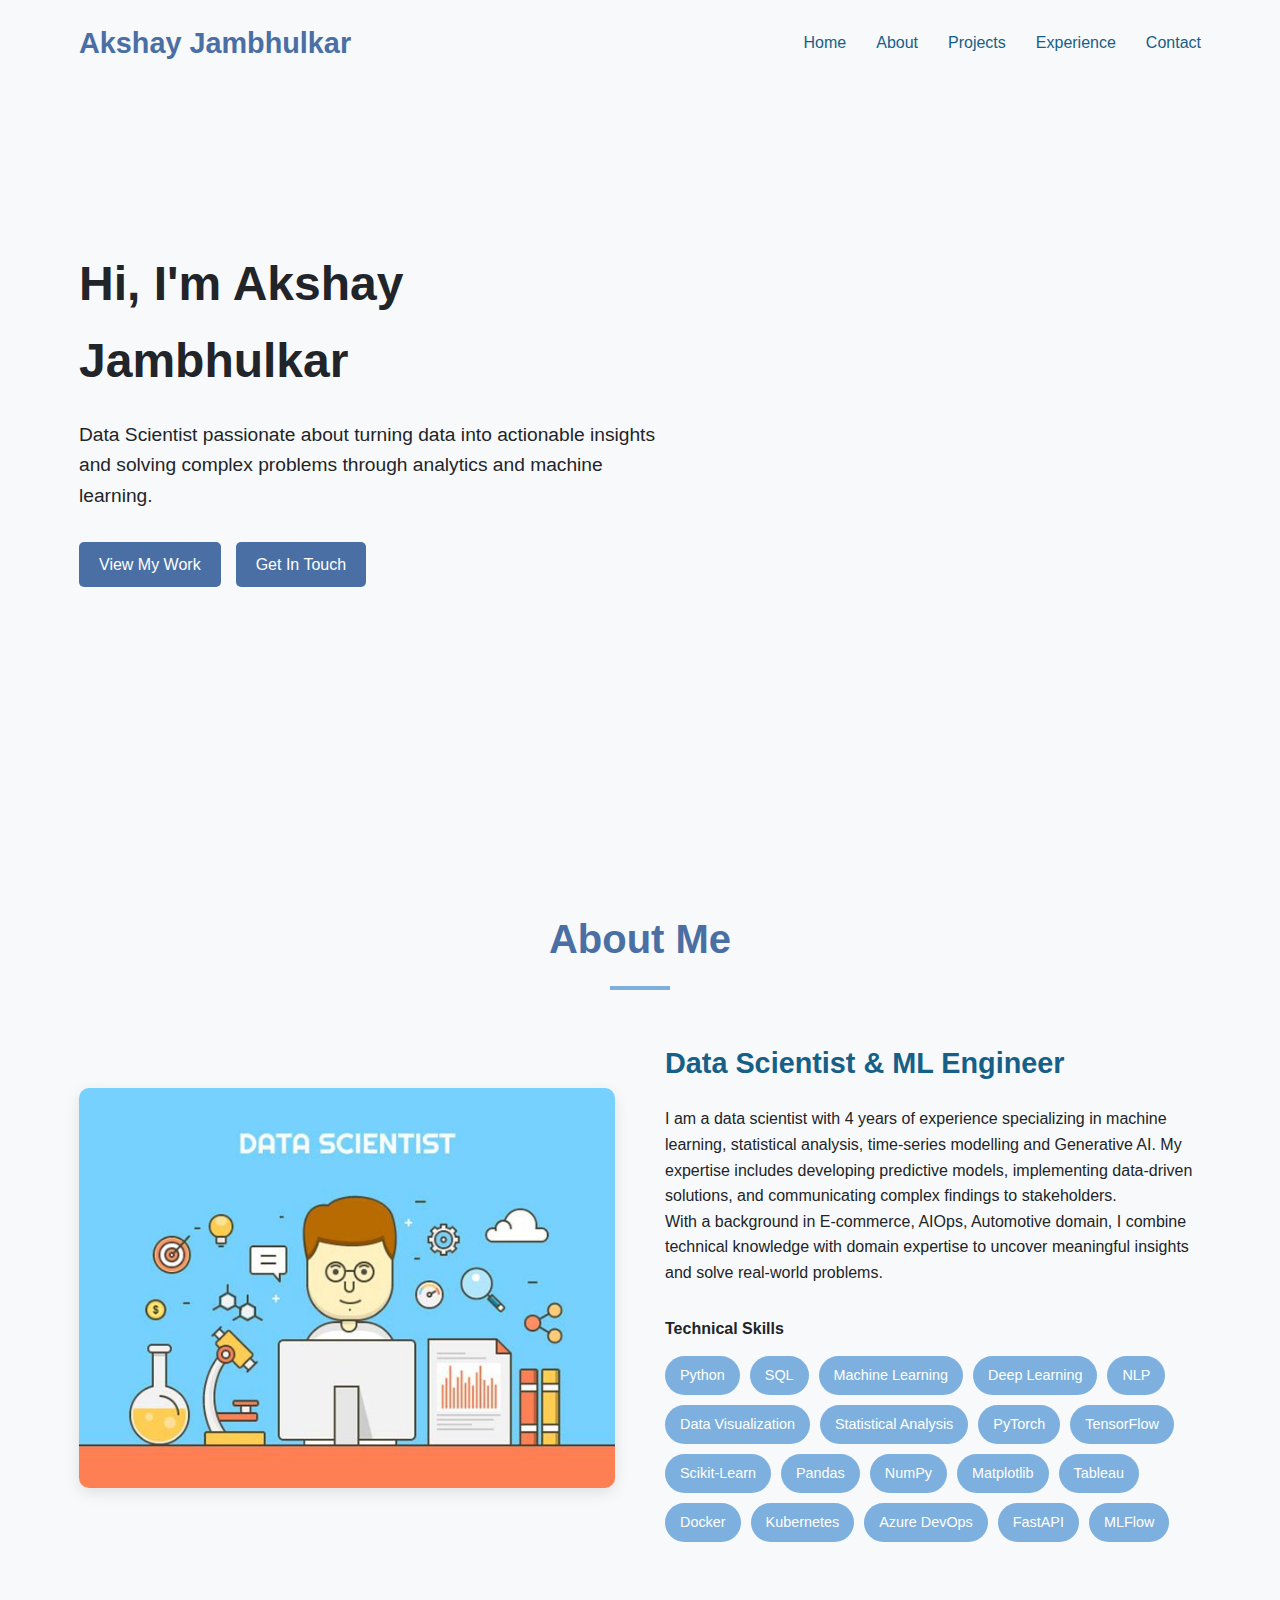
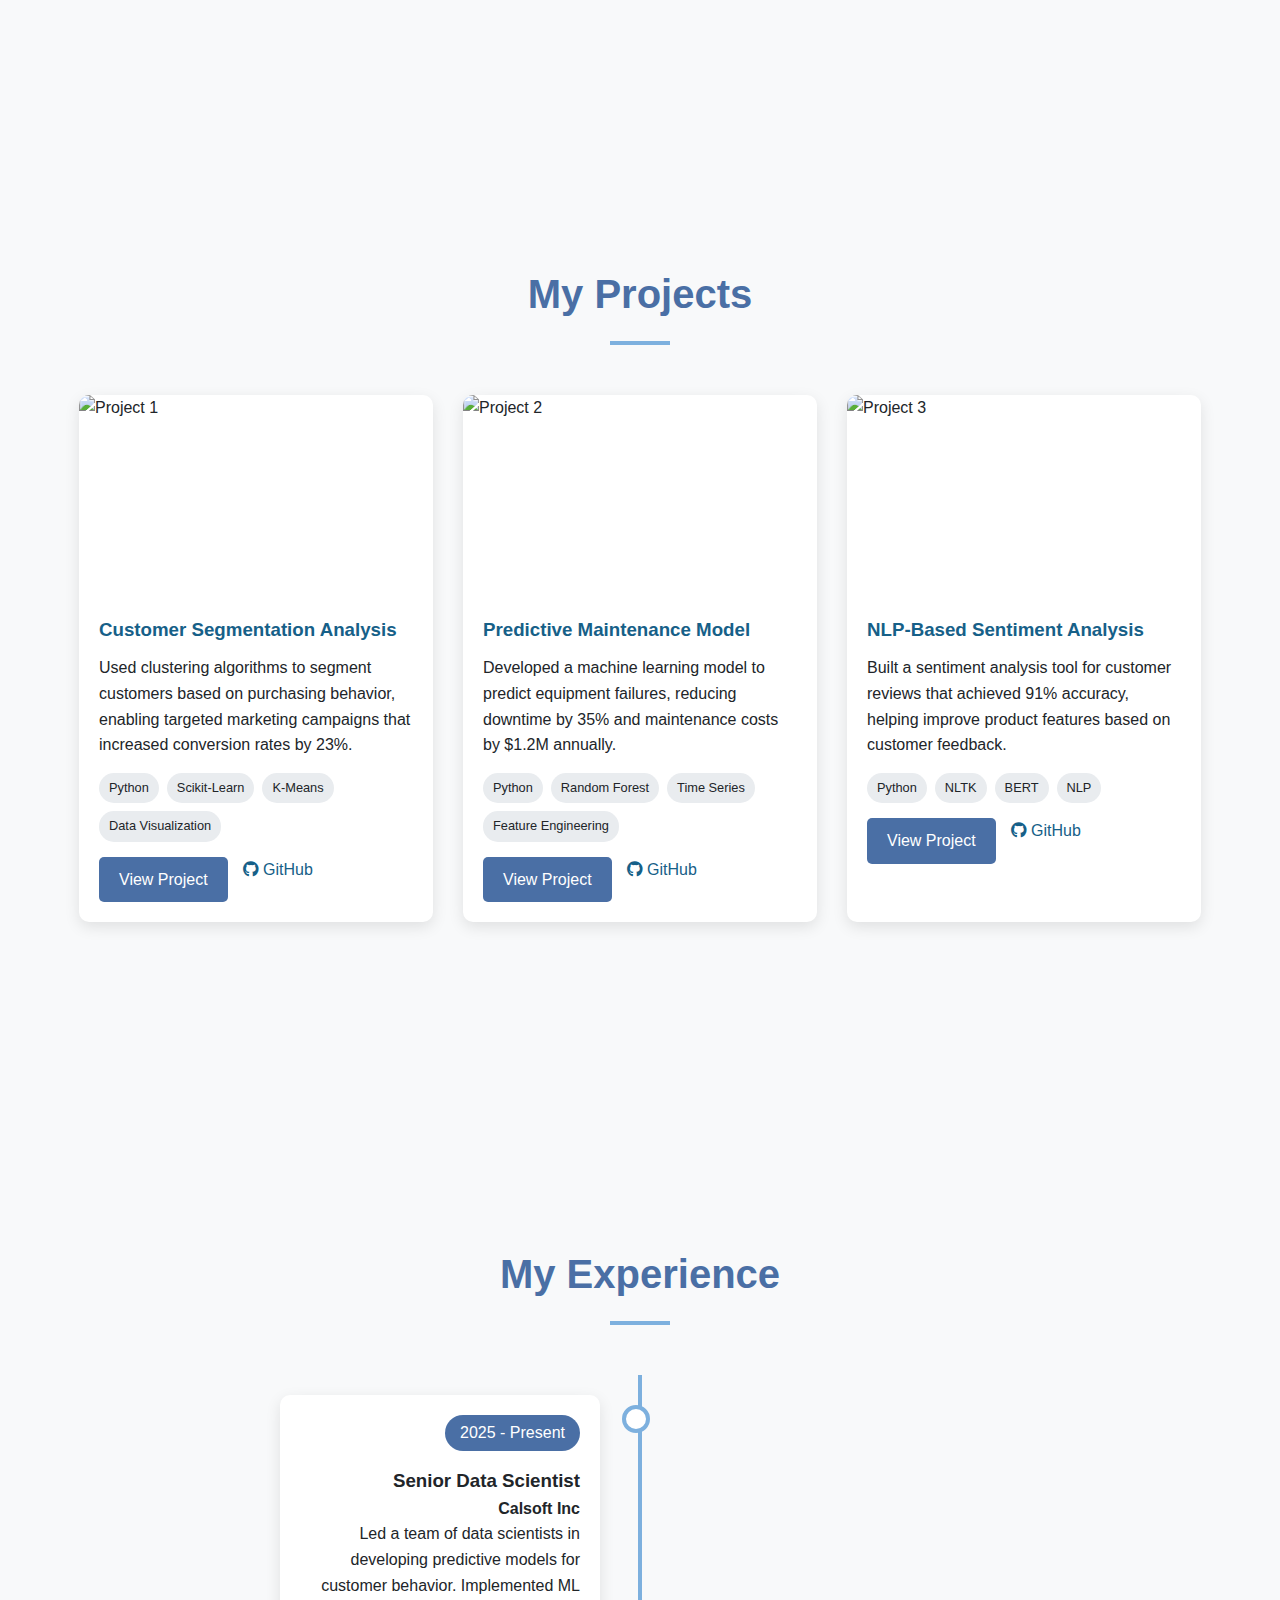
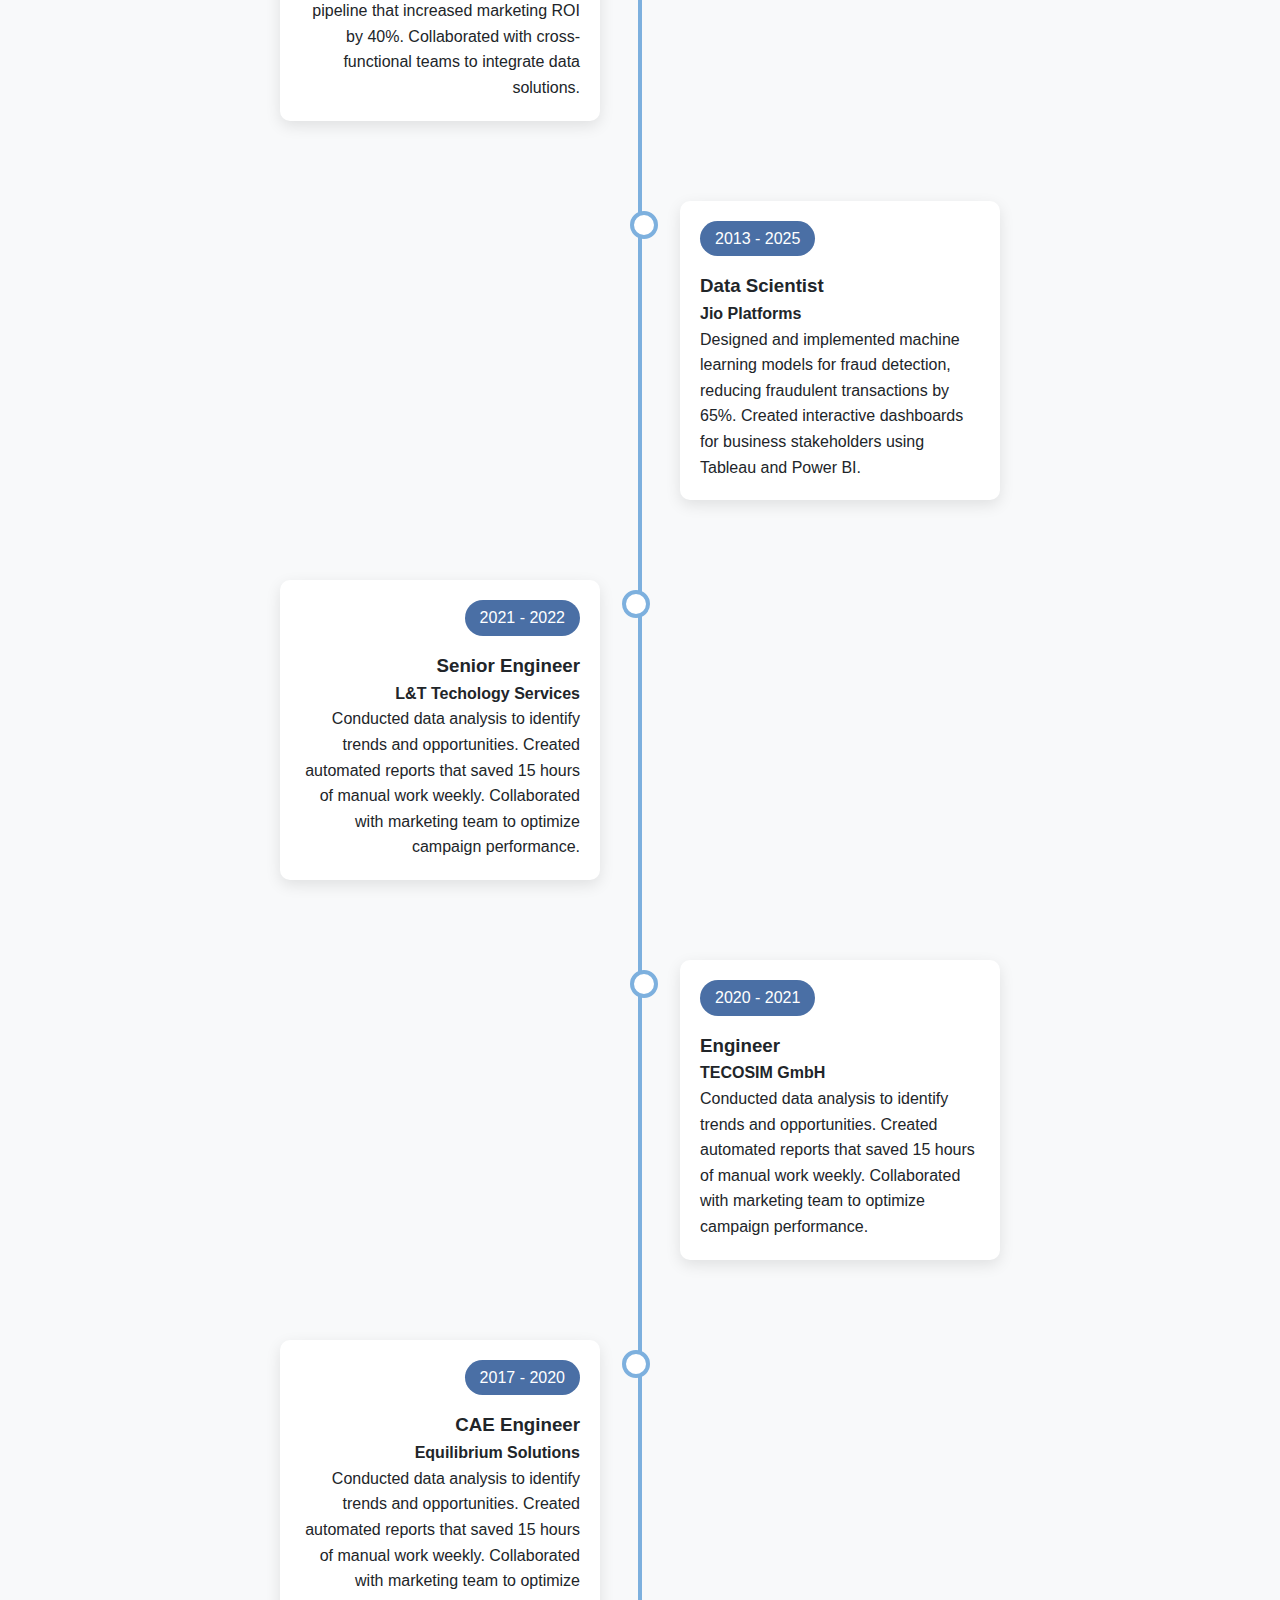
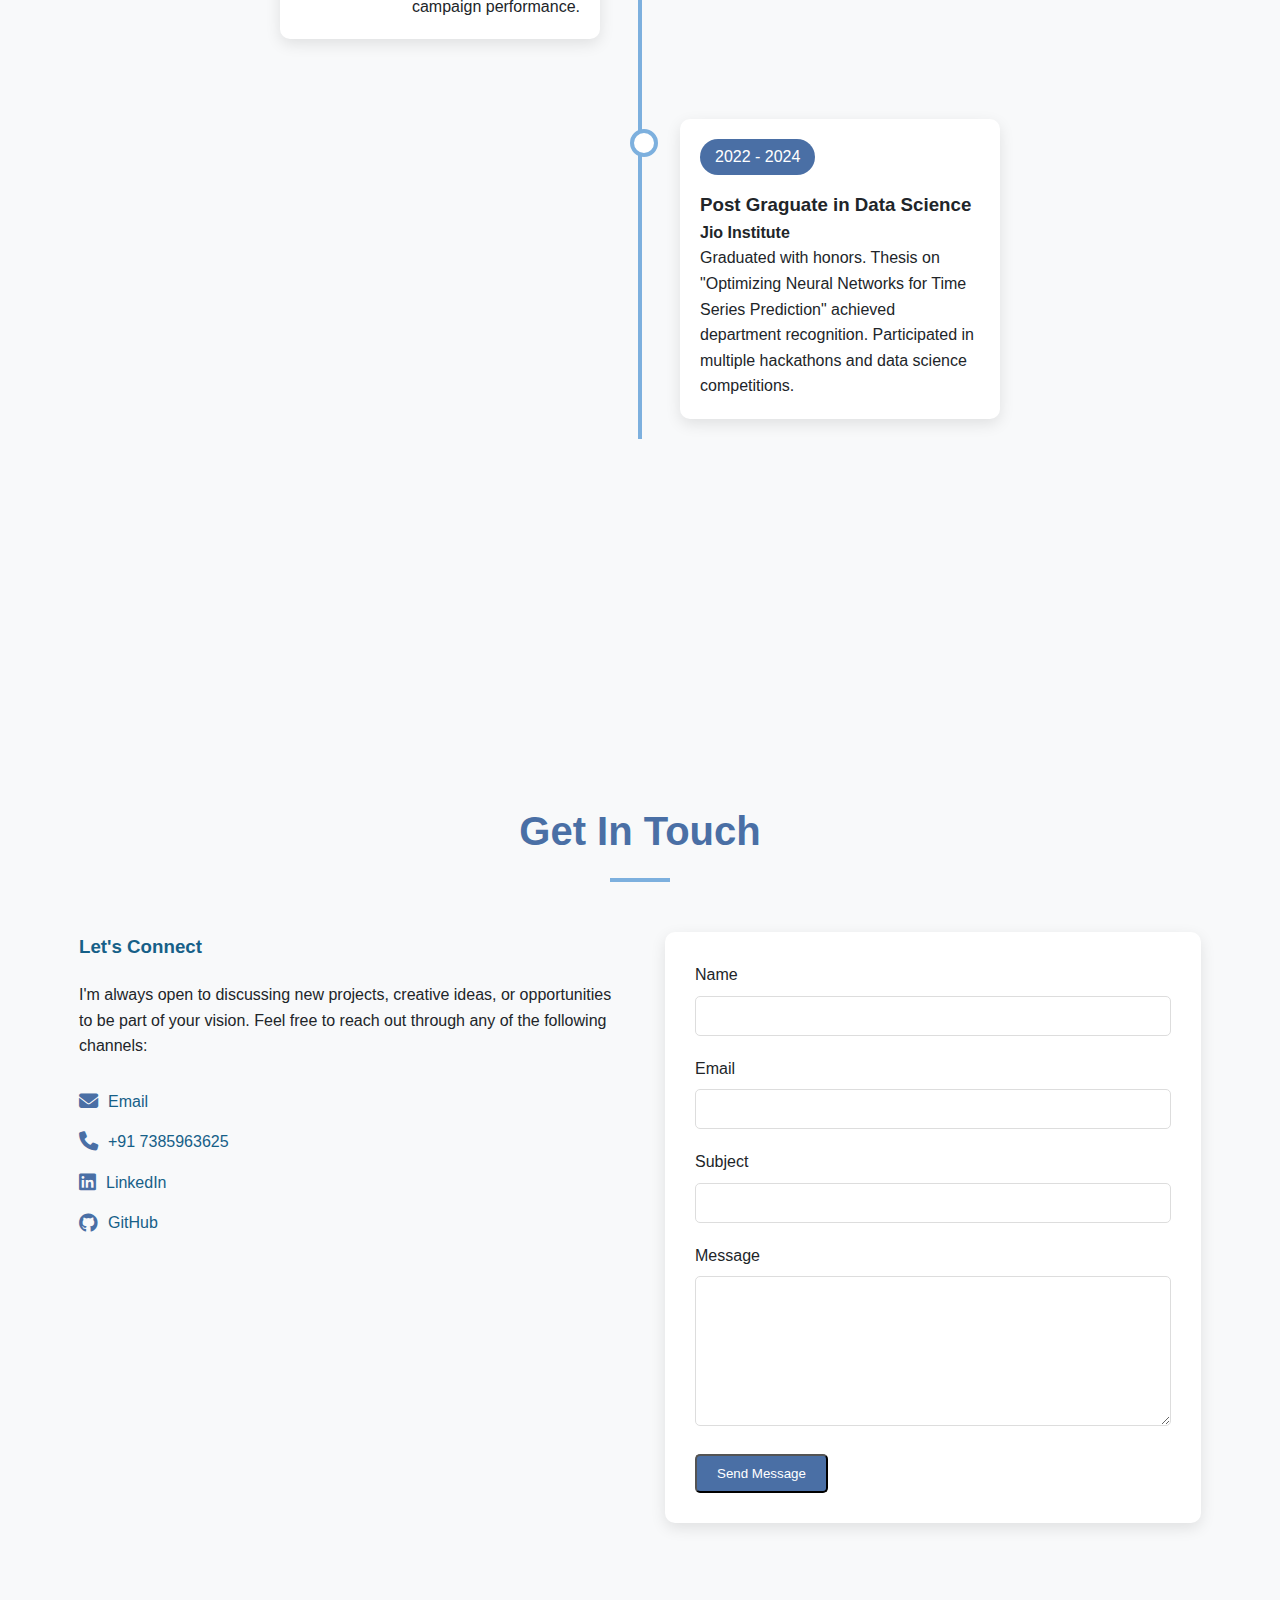
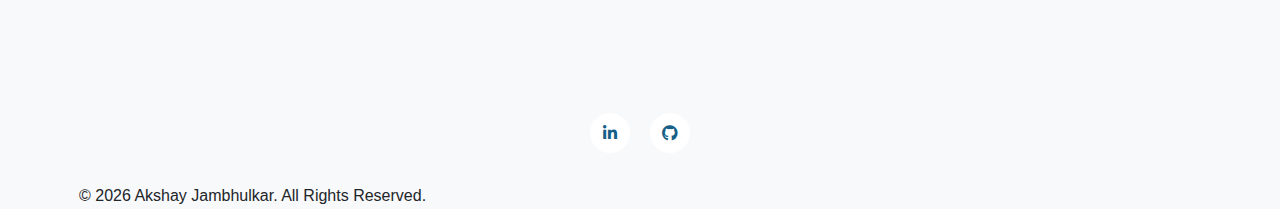
==== index.html @ 6529b259 "Initial Commit" ====
<!DOCTYPE html>
<html lang="en">
<head>
    <meta charset="UTF-8">
    <meta name="viewport" content="width=device-width, initial-scale=1.0">
    <title>Data Scientist Portfolio</title>
    <link rel="stylesheet" href="css/styles.css">
    <link rel="stylesheet" href="https://cdnjs.cloudflare.com/ajax/libs/font-awesome/6.4.0/css/all.min.css">
</head>
<body>
    <!-- Header -->
    <div id="header-container"></div>

    <!-- Hero Section -->
    <section id="hero-section"></section>

    <!-- About Section -->
    <section id="about-section"></section>

    <!-- Projects Section -->
    <section id="projects-section"></section>

    <!-- Experience Section -->
    <section id="experience-section"></section>

    <!-- Contact Section -->
    <section id="contact-section"></section>

    <!-- Footer -->
    <div id="footer-container"></div>

    <script src="js/modules/mobile-menu.js"></script>
    <script src="js/modules/smooth-scroll.js"></script>
    <script src="js/modules/year.js"></script>
    <script src="js/app.js"></script>
</body>
</html>
---- css/styles.css ----
/* Global Styles */

@import './components/header.css';
@import './components/hero.css';
@import './components/about.css';
@import './components/projects.css';
@import './components/experience.css';
@import './components/contact.css';
@import './components/footer.css';

:root {
    --primary-color: #4a6fa5;
    --secondary-color: #166088;
    --accent-color: #7db0de;
    --background-color: #f8f9fa;
    --text-color: #212529;
}

* {
    margin: 0;
    padding: 0;
    box-sizing: border-box;
}

body {
    font-family: 'Segoe UI', Tahoma, Geneva, Verdana, sans-serif;
    line-height: 1.6;
    color: var(--text-color);
    background-color: var(--background-color);
}

.container {
    width: 90%;
    max-width: 1200px;
    margin: 0 auto;
    padding: 0 15px;
}

section {
    padding: 80px 0;
}

h1, h2, h3 {
    font-weight: 600;
}

a {
    text-decoration: none;
    color: var(--secondary-color);
    transition: all 0.3s ease;
}

a:hover {
    color: var(--primary-color);
}

.btn {
    display: inline-block;
    padding: 10px 20px;
    background: var(--primary-color);
    color: white;
    border-radius: 5px;
    transition: all 0.3s ease;
}

.btn:hover {
    background: var(--secondary-color);
    color: white;
    transform: translateY(-3px);
    box-shadow: 0 5px 15px rgba(0, 0, 0, 0.1);
}

.section-title {
    text-align: center;
    margin-bottom: 50px;
}

.section-title h2 {
    font-size: 2.5rem;
    margin-bottom: 15px;
    color: var(--primary-color);
}

.section-title .underline {
    height: 4px;
    width: 60px;
    background: var(--accent-color);
    margin: 0 auto;
}
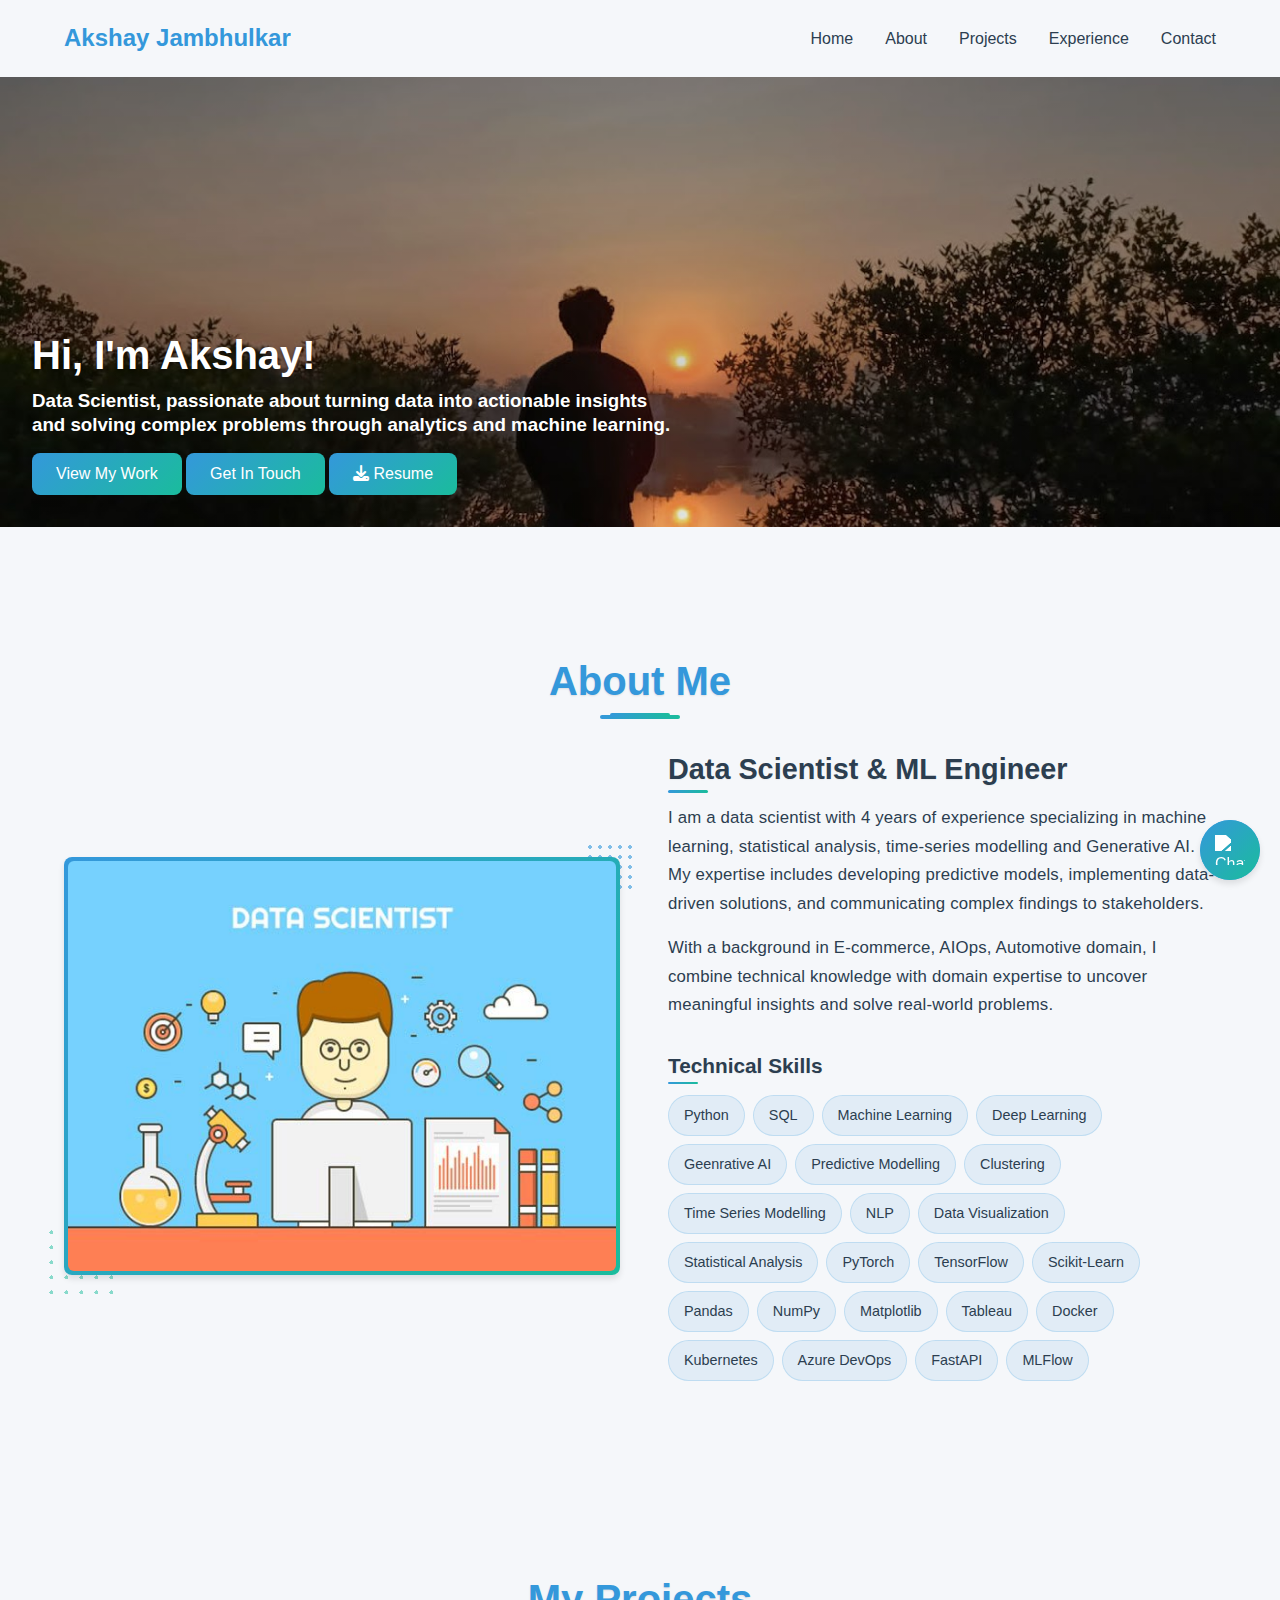
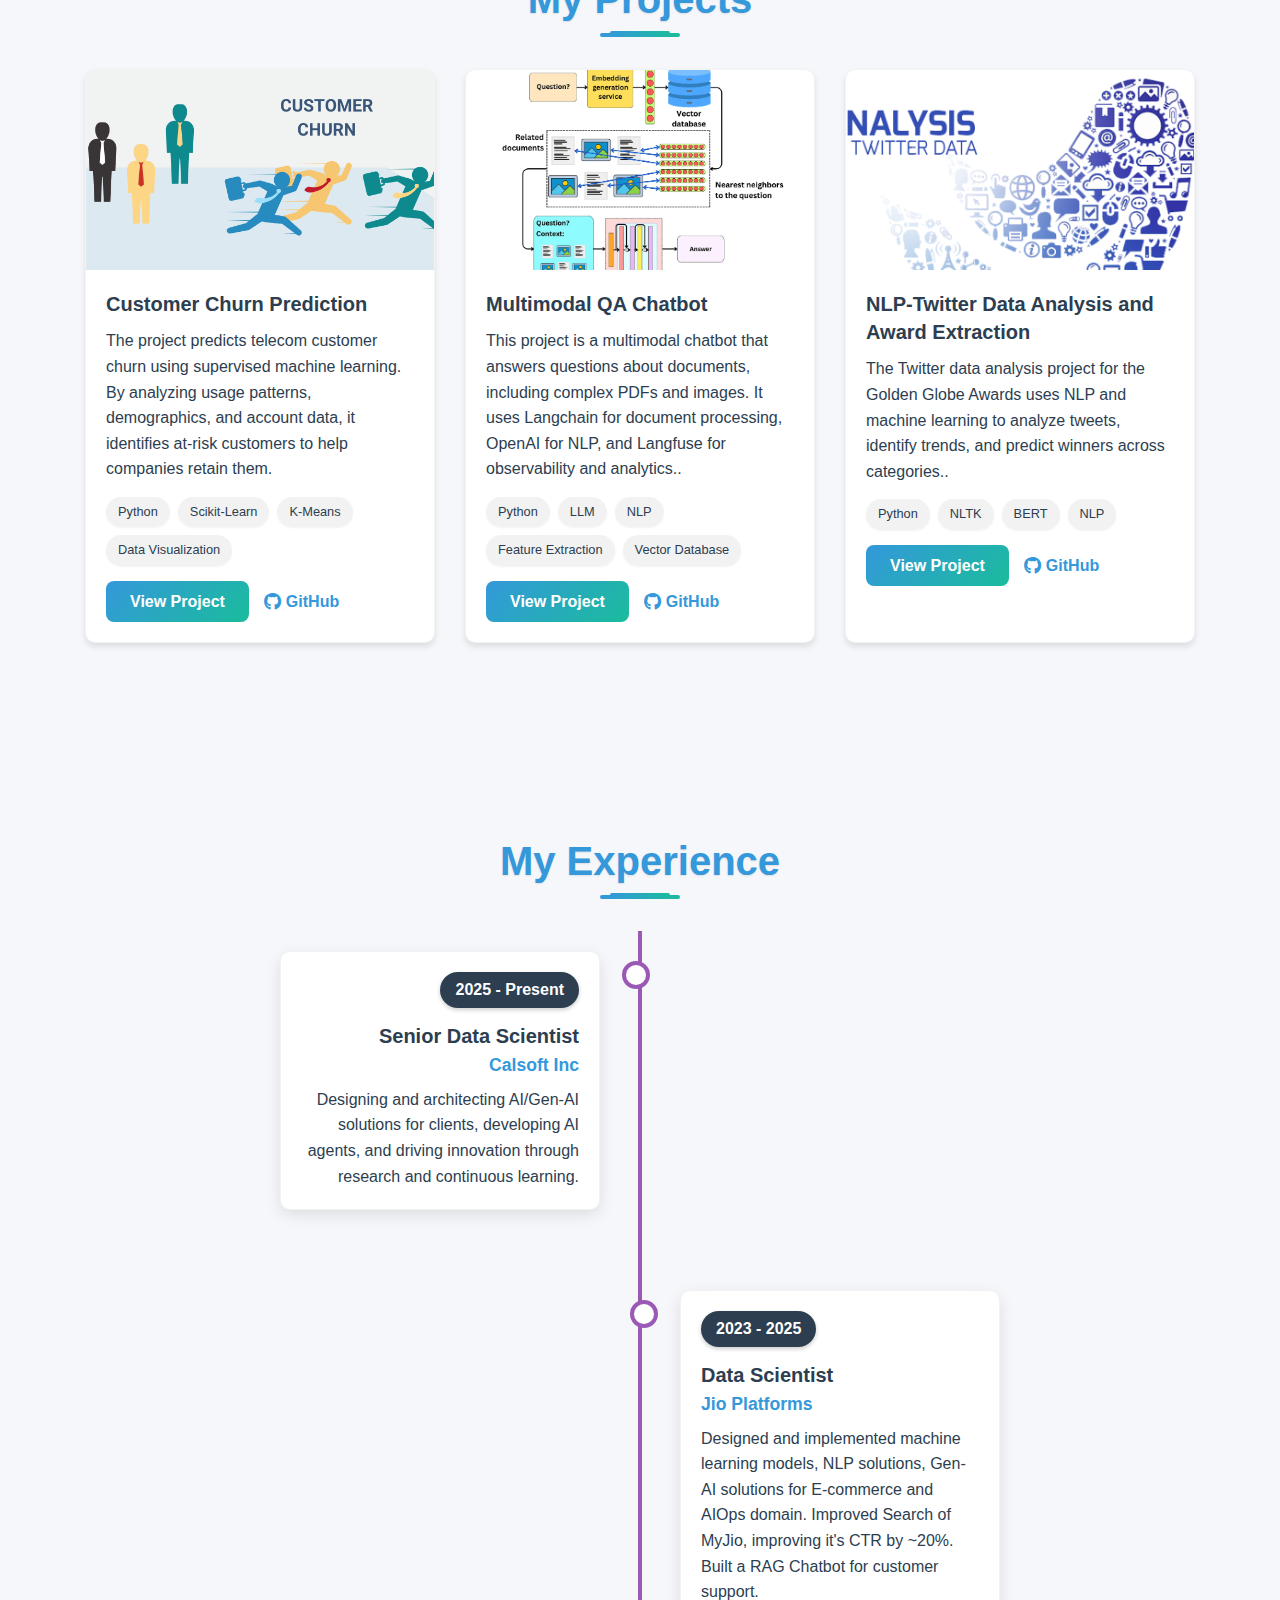
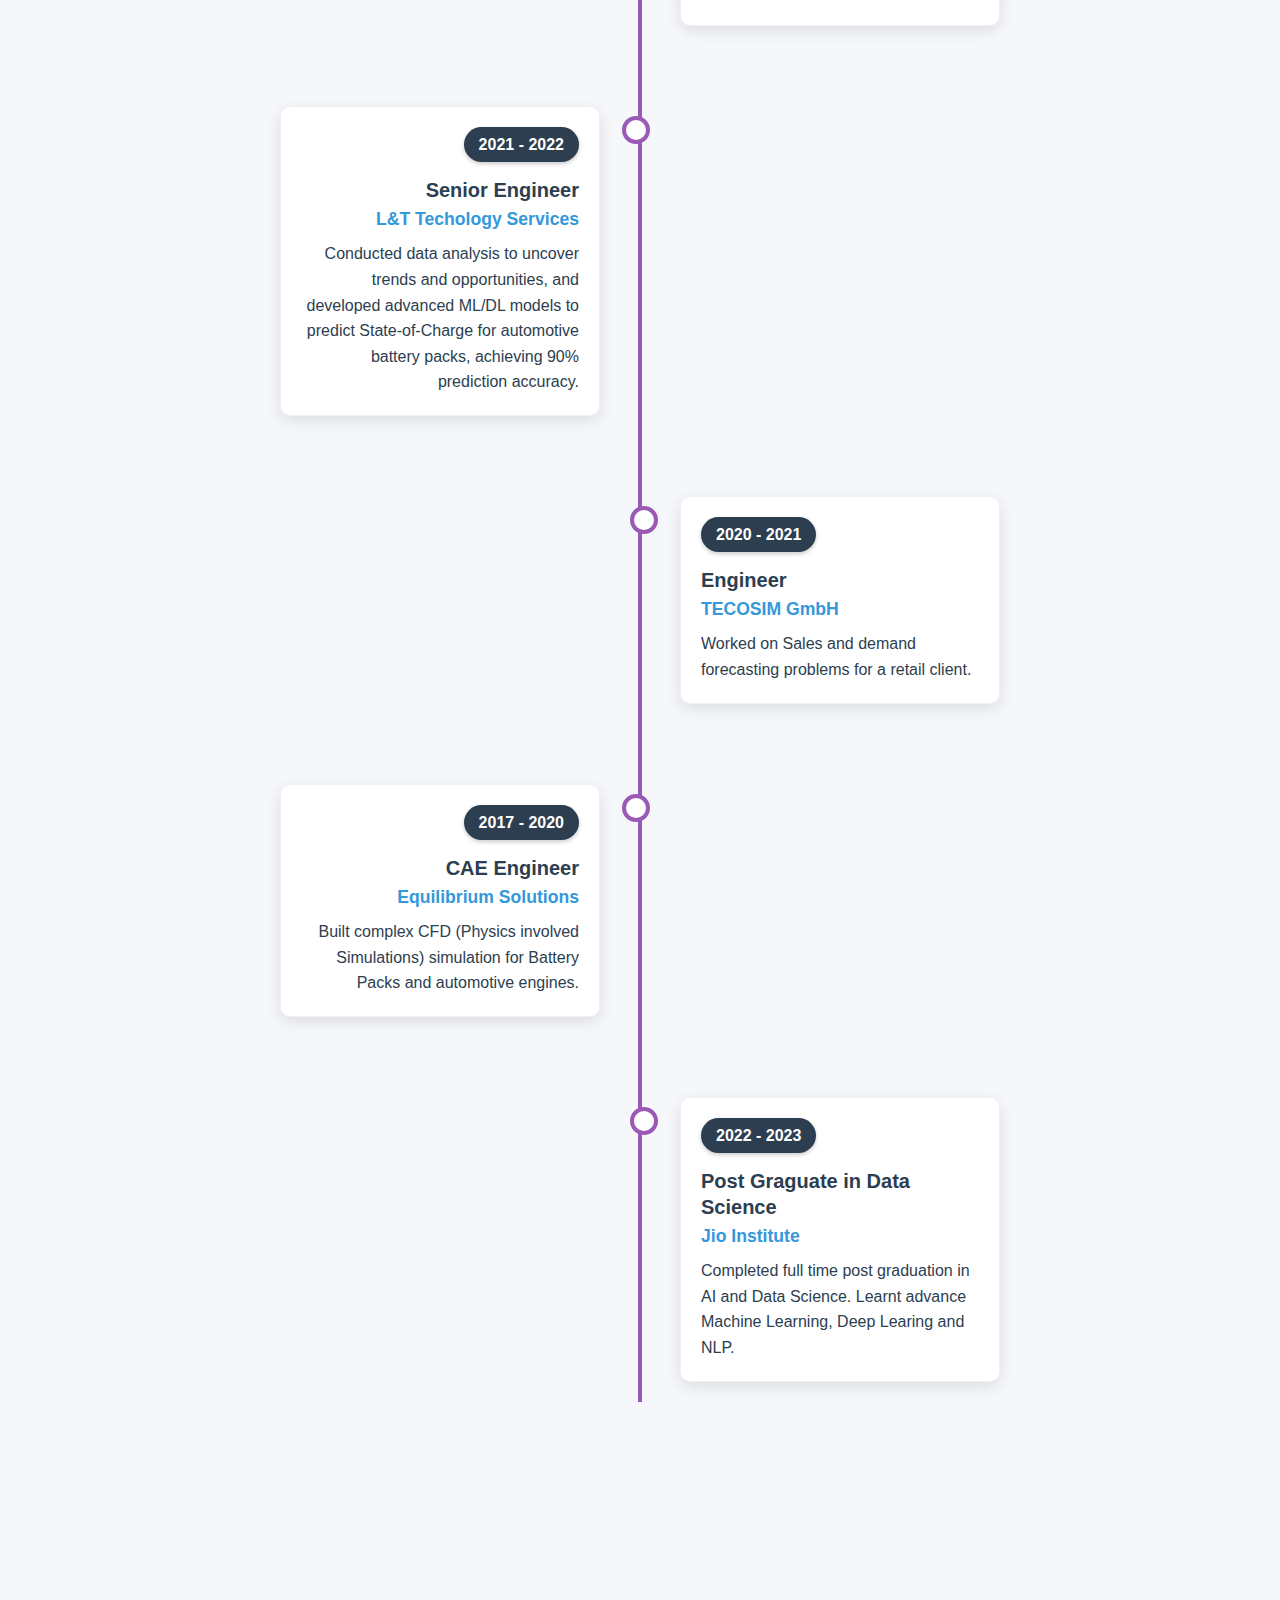
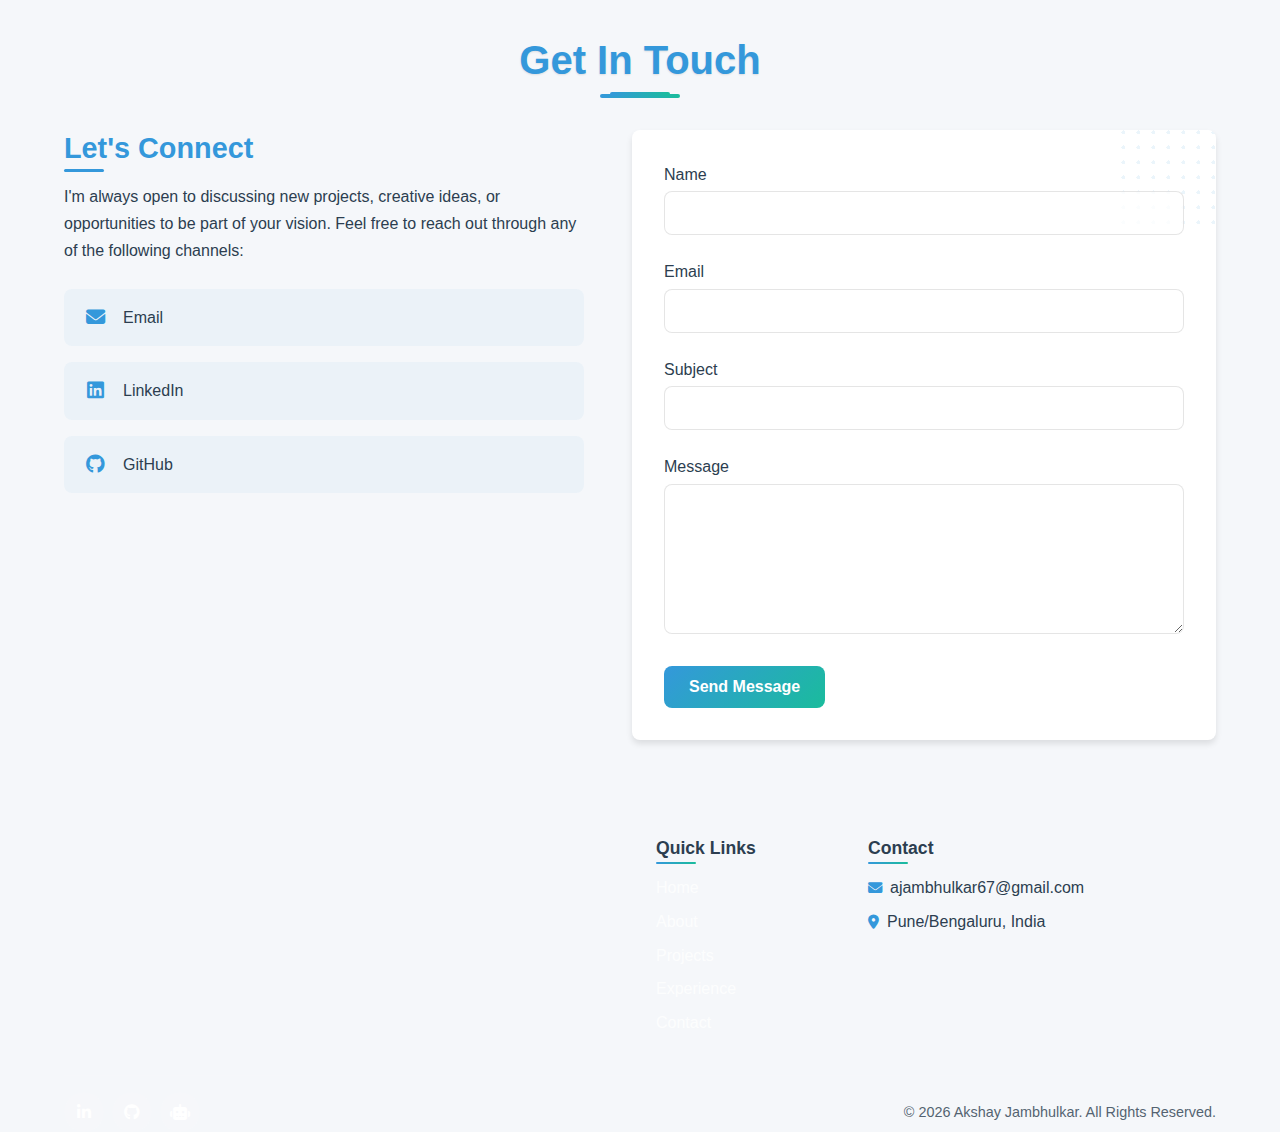
==== commit 4f7d895a: "New Updates with Porfolio" ====
--- a/index.html
+++ b/index.html
@@ -5,14 +5,32 @@
     <meta name="viewport" content="width=device-width, initial-scale=1.0">
     <title>Data Scientist Portfolio</title>
     <link rel="stylesheet" href="css/styles.css">
+    <link rel="stylesheet" href="css/components/cover-image.css">
+    
     <link rel="stylesheet" href="https://cdnjs.cloudflare.com/ajax/libs/font-awesome/6.4.0/css/all.min.css">
 </head>
 <body>
     <!-- Header -->
     <div id="header-container"></div>
 
+    <!-- Cover Image -->
+    <div class="cover-image">
+        <img src="img/cover-landscape.jpg" alt="Data Science Portfolio Cover Image">
+        <div class="cover-caption">
+            <h2>Hi, I'm Akshay!</h2>
+            <h3>Data Scientist, passionate about turning data into actionable insights </h3>
+            <h3> and solving complex problems through analytics and machine learning. </h3>
+            <p></p>
+            <div class="hero-buttons">
+                <a href="#projects-section" class="btn primary-btn">View My Work</a>
+                <a href="#contact-section" class="btn secondary-btn">Get In Touch</a>
+                <a href="files/resume.pdf" class="btn accent-btn" download><i class="fas fa-download"></i> Resume</a>
+            </div>
+        </div>
+    </div>
+
     <!-- Hero Section -->
-    <section id="hero-section"></section>
+    <!-- <section id="hero-section"></section> -->
 
     <!-- About Section -->
     <section id="about-section"></section>
--- a/css/styles.css
+++ b/css/styles.css
@@ -1,19 +1,69 @@
-/* Global Styles */
+/* Global Styles - Data Scientist Theme */
 
 @import './components/header.css';
-@import './components/hero.css';
+/* @import './components/hero.css'; */
 @import './components/about.css';
 @import './components/projects.css';
 @import './components/experience.css';
 @import './components/contact.css';
 @import './components/footer.css';
+@import 'components/chatbot.css';
+@import './components/cover-image.css';
+
 
 :root {
-    --primary-color: #4a6fa5;
-    --secondary-color: #166088;
-    --accent-color: #7db0de;
-    --background-color: #f8f9fa;
-    --text-color: #212529;
+    /* Modern Data Science Color Palette */
+    --primary-color: #2C3E50;       /* Deep blue-gray */
+    --secondary-color: #3498DB;     /* Bright blue */
+    --tertiary-color: #1ABC9C;      /* Teal accent */
+    --accent-color: #9B59B6;        /* Purple for highlights */
+    --background-color: #F5F7FA;    /* Light gray background */
+    --card-bg: #FFFFFF;             /* White for cards */
+    --text-color: #2C3E50;          /* Dark blue-gray for text */
+    --text-light: #7F8C8D;          /* Lighter text */
+    --success-color: #2ECC71;       /* Green for success states */
+    --warning-color: #F39C12;       /* Orange for warnings */
+    --code-bg: #2D3748;             /* Dark background for code blocks */
+    
+    /* Typography */
+    --heading-font: 'Roboto', 'SF Pro Display', -apple-system, BlinkMacSystemFont, sans-serif;
+    --body-font: 'Inter', 'SF Pro Text', -apple-system, BlinkMacSystemFont, sans-serif;
+    --code-font: 'JetBrains Mono', 'Fira Code', 'Courier New', monospace;
+    
+    /* Spacing */
+    --space-xs: 0.25rem;  /* 4px */
+    --space-sm: 0.5rem;   /* 8px */
+    --space-md: 1rem;     /* 16px */
+    --space-lg: 1.5rem;   /* 24px */
+    --space-xl: 2rem;     /* 32px */
+    --space-xxl: 3rem;    /* 48px */
+    
+    /* Border Radius */
+    --radius-sm: 0.25rem;
+    --radius-md: 0.5rem;
+    --radius-lg: 1rem;
+    --radius-full: 999px;
+    
+    /* Shadow */
+    --shadow-sm: 0 1px 3px rgba(0,0,0,0.12), 0 1px 2px rgba(0,0,0,0.24);
+    --shadow-md: 0 4px 6px rgba(0,0,0,0.1);
+    --shadow-lg: 0 10px 25px rgba(0,0,0,0.1);
+    
+    /* Animation */
+    --transition-fast: 0.15s ease;
+    --transition-normal: 0.25s ease;
+    --transition-slow: 0.5s ease;
+}
+
+
+/* Dark mode could be added later */
+@media (prefers-color-scheme: dark) {
+    :root {
+        --background-color: #1A202C;
+        --card-bg: #2D3748;
+        --text-color: #E2E8F0;
+        --text-light: #A0AEC0;
+    }
 }
 
 * {
@@ -23,67 +73,144 @@
 }
 
 body {
-    font-family: 'Segoe UI', Tahoma, Geneva, Verdana, sans-serif;
+    font-family: var(--body-font);
     line-height: 1.6;
     color: var(--text-color);
     background-color: var(--background-color);
 }
 
 .container {
-    width: 90%;
-    max-width: 1200px;
+    width: 95%;
+    max-width: 1800px;
     margin: 0 auto;
-    padding: 0 15px;
+    padding: 0 var(--space-xl);
 }
 
 section {
-    padding: 80px 0;
-}
-
-h1, h2, h3 {
+    padding: var(--space-xxl) 0;
+    position: relative;
+}
+
+h1, h2, h3, h4, h5, h6 {
+    font-family: var(--heading-font);
     font-weight: 600;
+    line-height: 1.3;
 }
 
 a {
     text-decoration: none;
     color: var(--secondary-color);
-    transition: all 0.3s ease;
+    transition: all var(--transition-normal);
 }
 
 a:hover {
-    color: var(--primary-color);
+    color: var(--tertiary-color);
 }
 
 .btn {
     display: inline-block;
-    padding: 10px 20px;
-    background: var(--primary-color);
+    padding: var(--space-sm) var(--space-lg);
+    background: linear-gradient(135deg, var(--secondary-color) 0%, var(--tertiary-color) 100%);
     color: white;
-    border-radius: 5px;
-    transition: all 0.3s ease;
+    border-radius: var(--radius-md);
+    font-weight: 500;
+    transition: all var(--transition-normal);
+    border: none;
+    cursor: pointer;
 }
 
 .btn:hover {
-    background: var(--secondary-color);
-    color: white;
     transform: translateY(-3px);
-    box-shadow: 0 5px 15px rgba(0, 0, 0, 0.1);
+    box-shadow: var(--shadow-md);
+}
+
+.btn:active {
+    transform: translateY(-1px);
 }
 
 .section-title {
     text-align: center;
-    margin-bottom: 50px;
+    margin-bottom: var(--space-xl);
+    position: relative;
 }
 
 .section-title h2 {
     font-size: 2.5rem;
-    margin-bottom: 15px;
-    color: var(--primary-color);
-}
-
-.section-title .underline {
+    margin-bottom: var(--space-sm);
+    color: var(--secondary-color);
+    position: relative;
+    display: inline-block;
+}
+
+.section-title h2::after {
+    content: '';
+    position: absolute;
+    left: 50%;
+    bottom: -10px;
+    width: 60px;
     height: 4px;
-    width: 60px;
-    background: var(--accent-color);
-    margin: 0 auto;
-}
+    transform: translateX(-50%);
+    background: linear-gradient(to right, var(--secondary-color), var(--tertiary-color));
+    border-radius: var(--radius-sm);
+}
+
+/* Card styling for various components */
+.card {
+    background-color: var(--card-bg);
+    border-radius: var(--radius-md);
+    overflow: hidden;
+    box-shadow: var(--shadow-md);
+    transition: transform var(--transition-normal), box-shadow var(--transition-normal);
+    position: relative;
+    z-index: 2;
+    margin-bottom: var(--space-lg);
+}
+
+.card:hover {
+    transform: translateY(-5px);
+    box-shadow: var(--shadow-lg);
+}
+
+/* Data-inspired decorative elements */
+.data-bg {
+    position: absolute;
+    top: 0;
+    right: 0;
+    bottom: 0;
+    left: 0;
+    overflow: hidden;
+    z-index: 1;
+    opacity: 0.4;
+}
+
+.data-pattern {
+    position: absolute;
+    width: 100%;
+    height: 100%;
+    opacity: 0.03;
+    background-image: 
+        linear-gradient(to right, var(--text-color) 1px, transparent 1px),
+        linear-gradient(to bottom, var(--text-color) 1px, transparent 1px);
+    background-size: 20px 20px;
+}
+
+/* Animation utilities */
+.fade-in {
+    animation: fadeIn 1s ease-in-out;
+}
+
+@keyframes fadeIn {
+    from { opacity: 0; transform: translateY(20px); }
+    to { opacity: 1; transform: translateY(0); }
+}
+
+/* Responsive utilities */
+@media (max-width: 768px) {
+    section {
+        padding: var(--space-xl) 0;
+    }
+    
+    .section-title h2 {
+        font-size: 2rem;
+    }
+}--- a/css/components/cover-image.css
+++ b/css/components/cover-image.css
@@ -0,0 +1,122 @@
+/* Cover Image Styles */
+.cover-image {
+    position: relative;
+    width: 100%;
+    height: 50vh; /* Adjust height as needed */
+    overflow: hidden;
+    margin-bottom: var(--space-xl);
+}
+
+.cover-image img {
+    width: 100%;
+    height: 100%;
+    object-fit: cover; /* This ensures the image covers the area nicely */
+    object-position: center; /* Adjust to position the focal point */
+}
+
+/* Overlay option for better text contrast */
+.cover-image::after {
+    content: '';
+    position: absolute;
+    top: 0;
+    left: 0;
+    width: 100%;
+    height: 100%;
+    background: linear-gradient(to bottom, rgba(0,0,0,0.3), rgba(0,0,0,0.1));
+    z-index: 1;
+}
+
+/* Optional text overlay */
+.cover-caption {
+    position: absolute;
+    bottom: var(--space-xl);
+    left: var(--space-xl);
+    color: white;
+    z-index: 2;
+    max-width: 60%;
+}
+
+.cover-caption h2 {
+    font-size: 2.5rem;
+    margin-bottom: var(--space-sm);
+    text-shadow: 0 2px 4px rgba(0,0,0,0.5);
+}
+
+.cover-caption p {
+    font-size: 1.2rem;
+    margin-bottom: var(--space-md);
+    text-shadow: 0 1px 2px rgba(0,0,0,0.5);
+}
+
+/* Alternative design: Full-screen cover with scroll indicator */
+.fullscreen-cover {
+    height: 100vh;
+    position: relative;
+    display: flex;
+    align-items: center;
+    justify-content: center;
+}
+
+.fullscreen-cover img {
+    position: absolute;
+    top: 0;
+    left: 0;
+    width: 100%;
+    height: 100%;
+    object-fit: cover;
+    z-index: 0;
+}
+
+.scroll-indicator {
+    position: absolute;
+    bottom: var(--space-xl);
+    left: 50%;
+    transform: translateX(-50%);
+    color: white;
+    font-size: 1.5rem;
+    z-index: 2;
+    animation: bounce 2s infinite;
+}
+
+@keyframes bounce {
+    0%, 20%, 50%, 80%, 100% {
+        transform: translateY(0) translateX(-50%);
+    }
+    40% {
+        transform: translateY(-30px) translateX(-50%);
+    }
+    60% {
+        transform: translateY(-15px) translateX(-50%);
+    }
+}
+
+/* Media queries for responsiveness */
+@media (max-width: 768px) {
+    .cover-image {
+        height: 40vh;
+    }
+    
+    .cover-caption h2 {
+        font-size: 2rem;
+    }
+    
+    .cover-caption p {
+        font-size: 1rem;
+    }
+}
+
+@media (max-width: 576px) {
+    .cover-image {
+        height: 30vh;
+    }
+    
+    .cover-caption {
+        bottom: var(--space-md);
+        left: var(--space-md);
+        max-width: 80%;
+    }
+    
+    .cover-caption h2 {
+        font-size: 1.5rem;
+    }
+}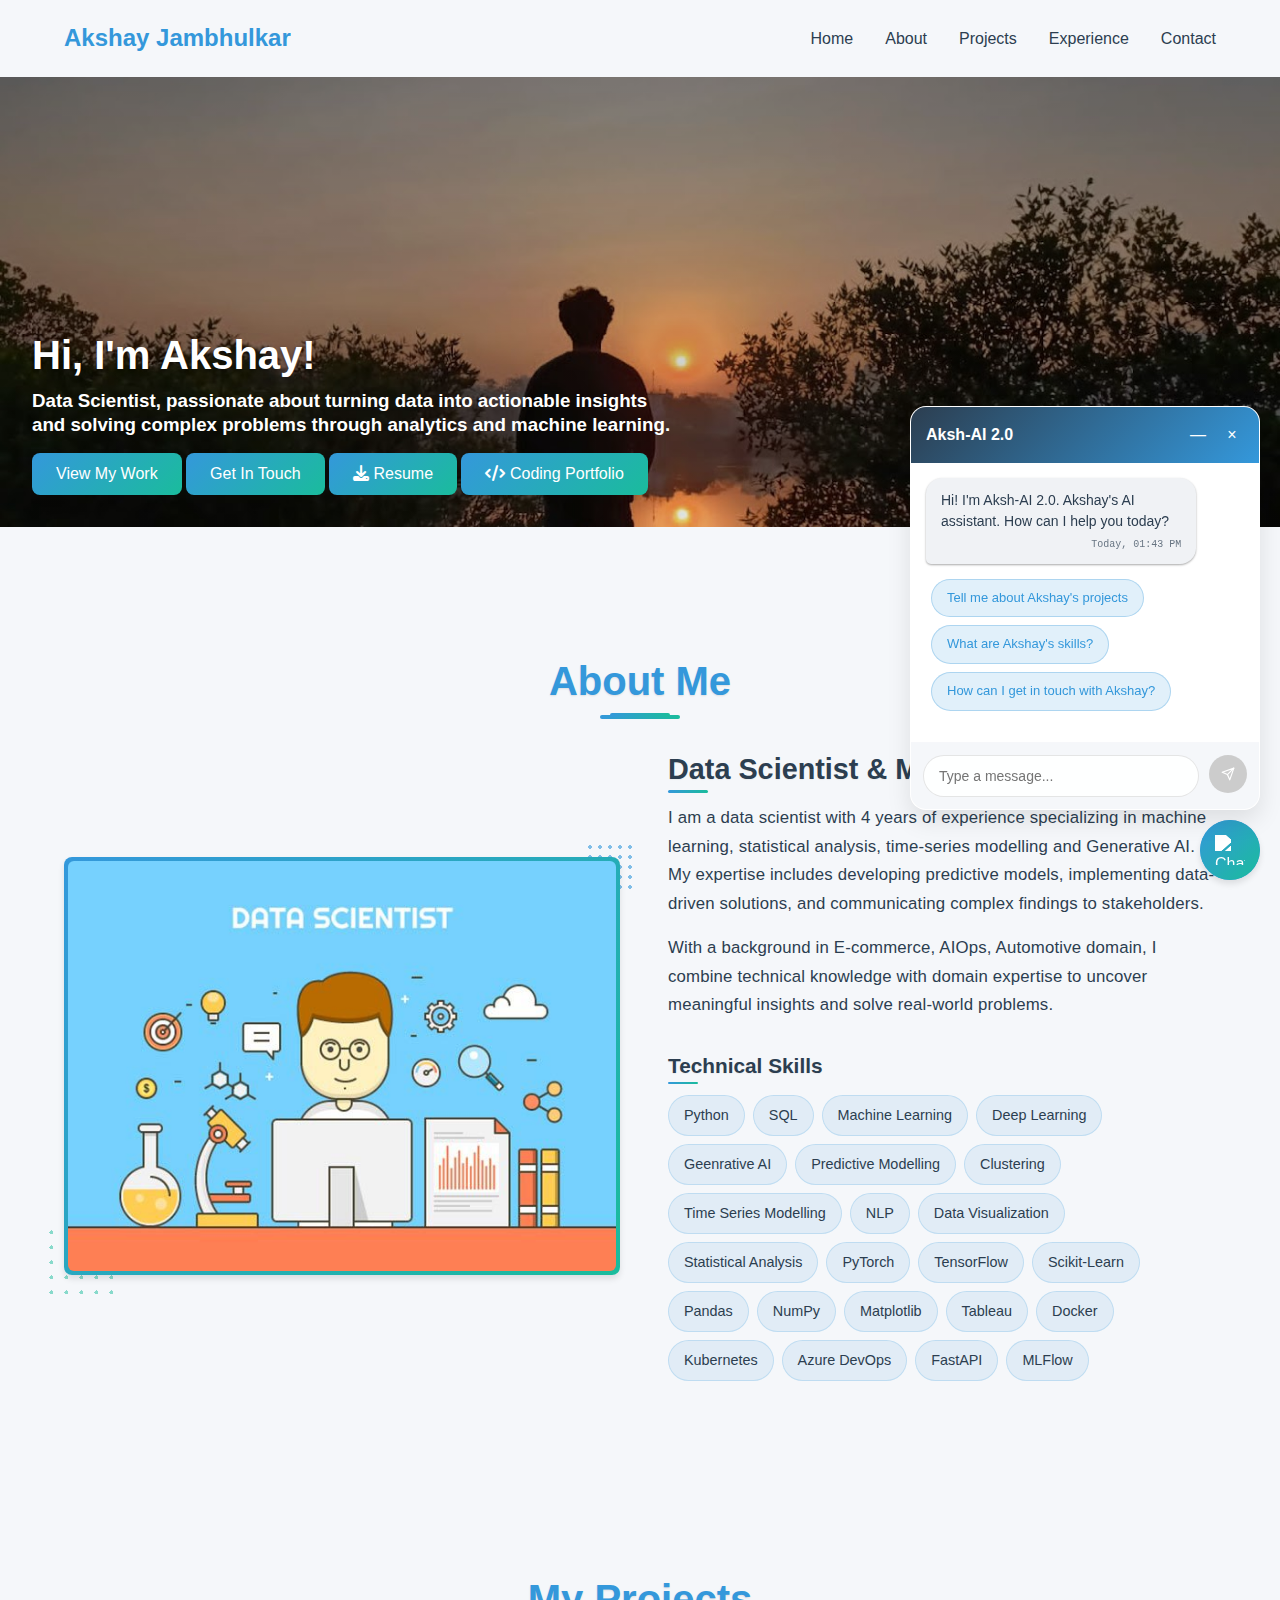
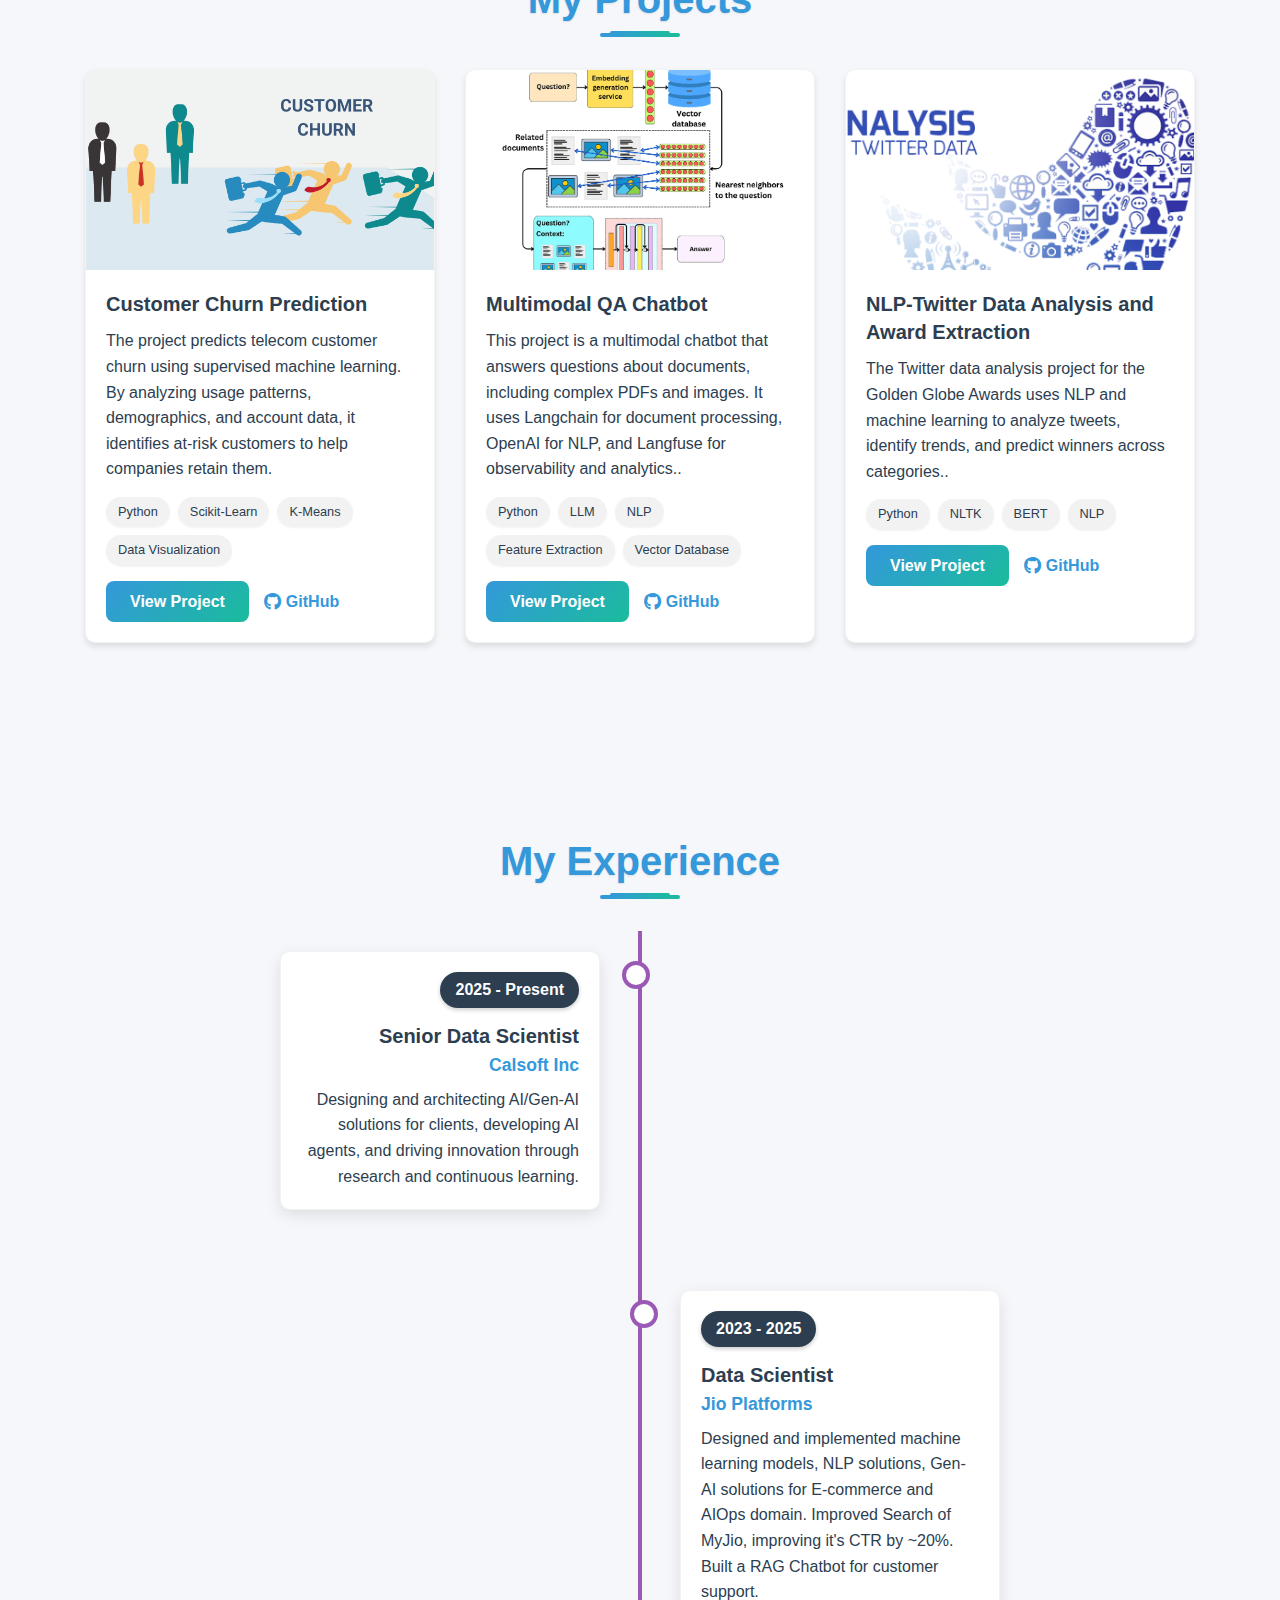
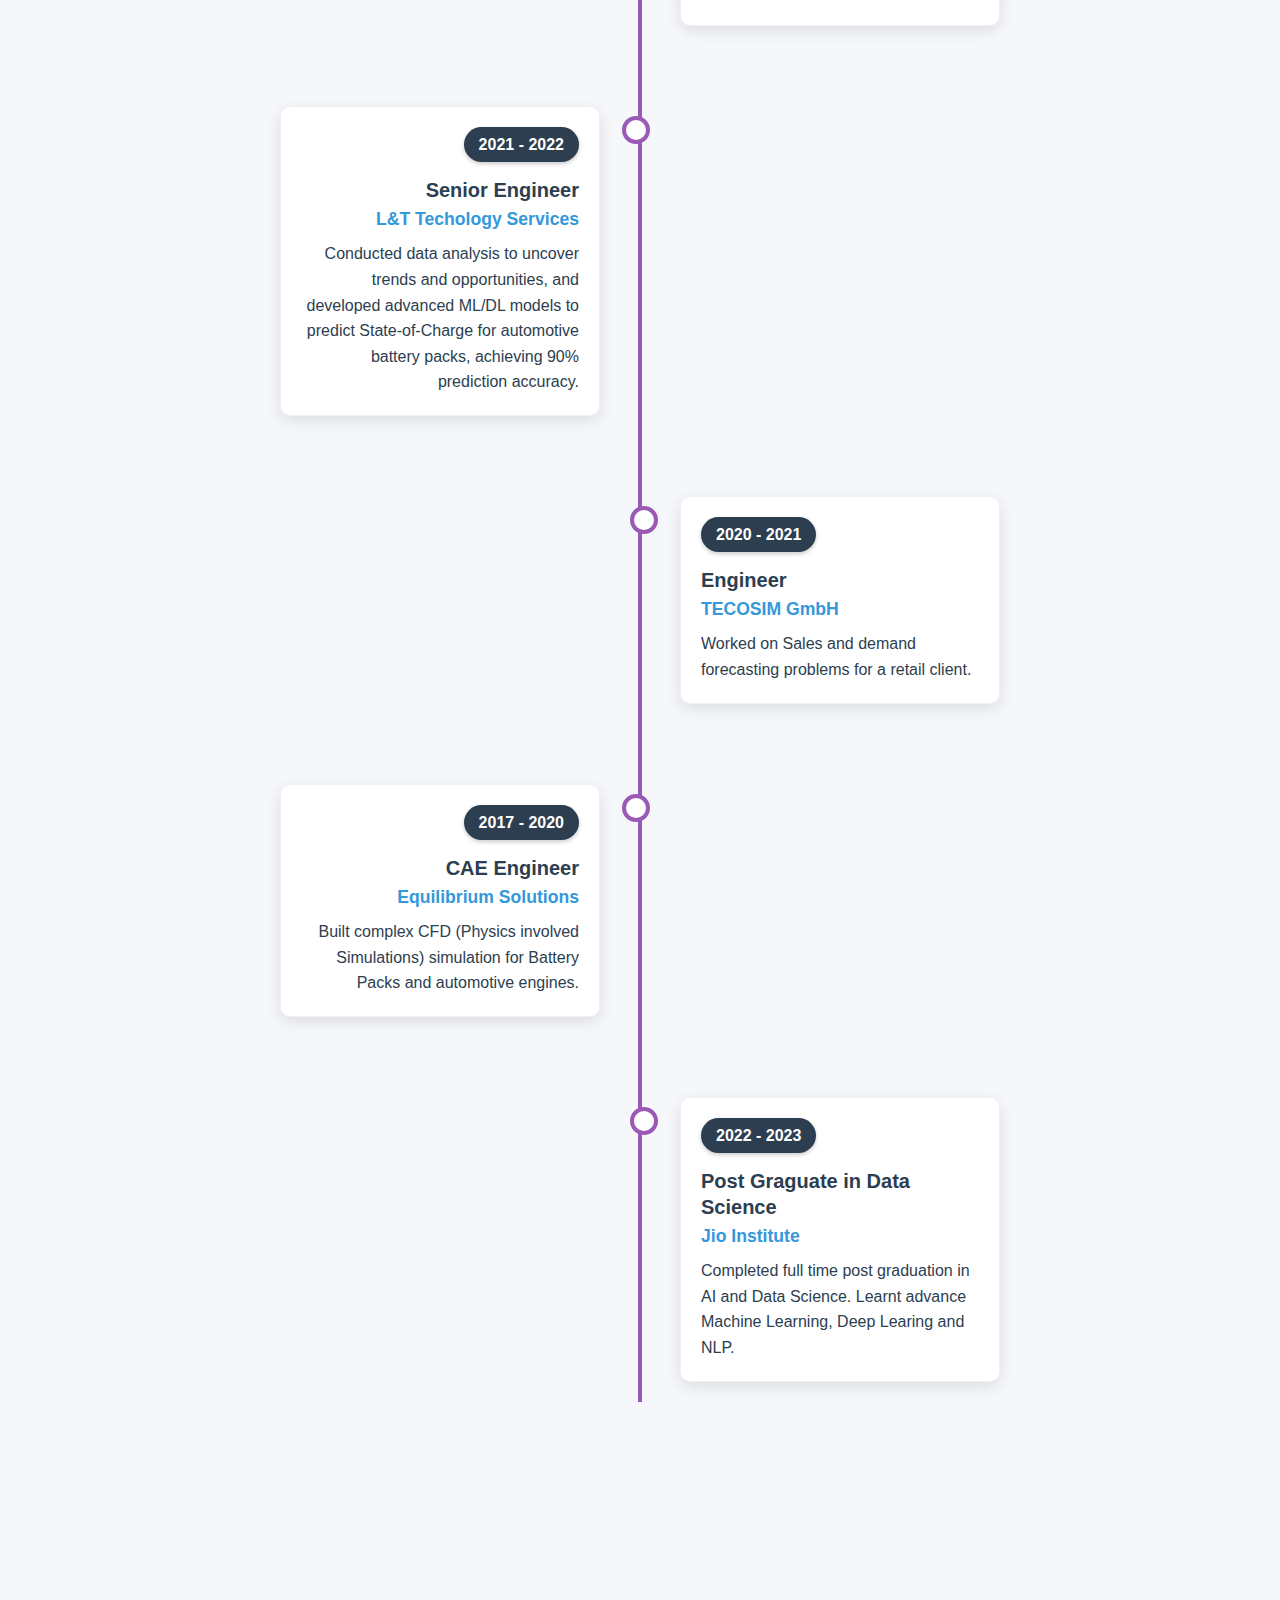
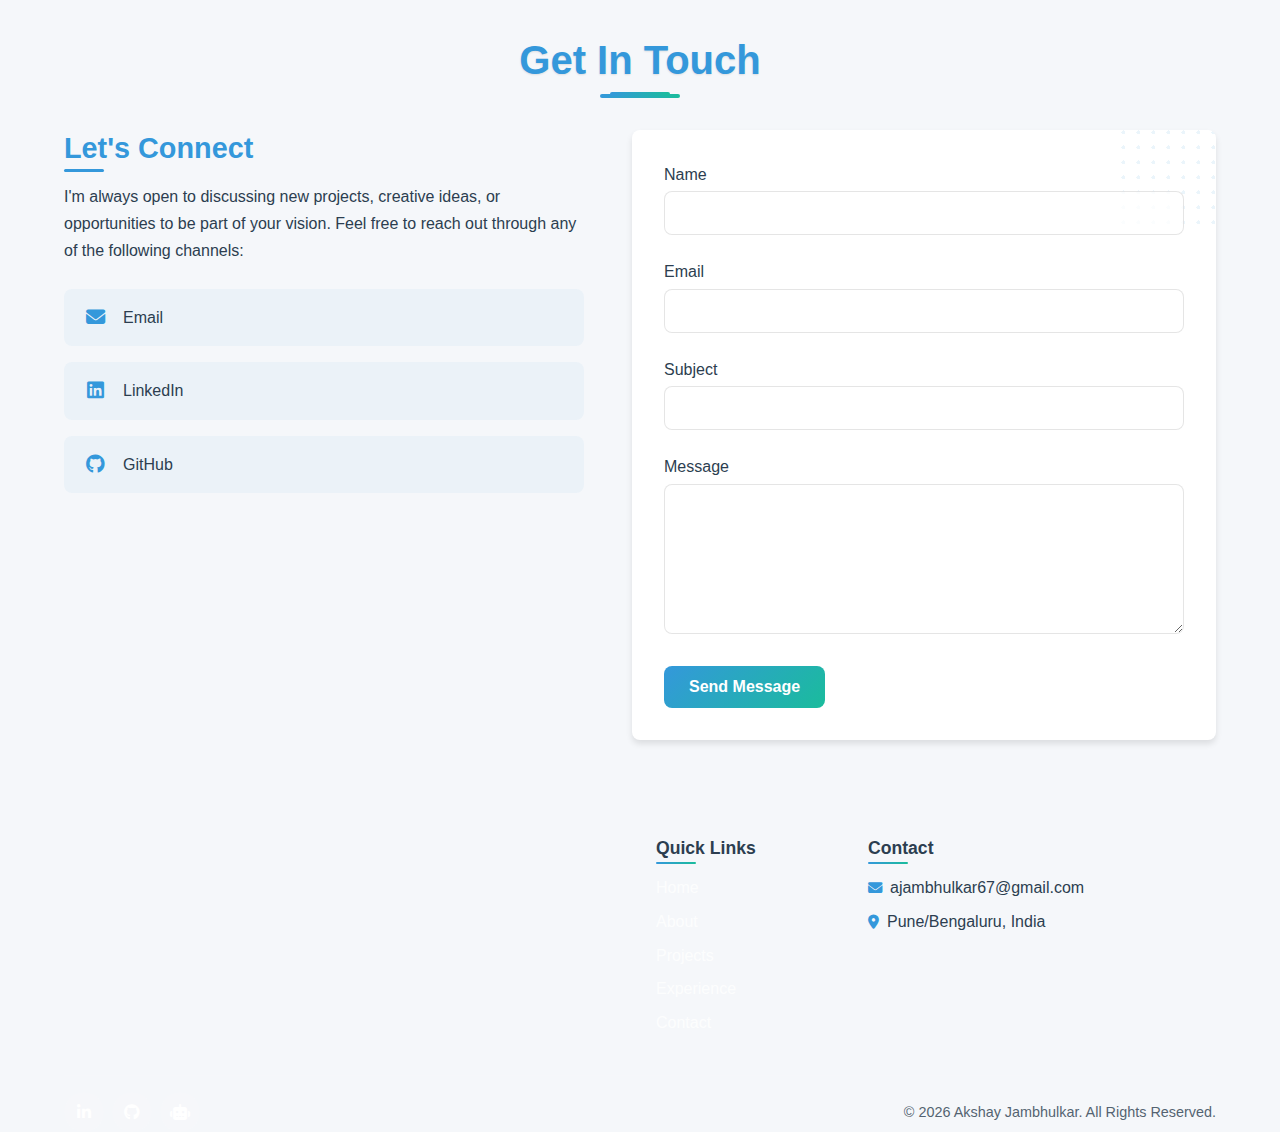
==== commit a84fa1b5: "Update index.html" ====
--- a/index.html
+++ b/index.html
@@ -25,6 +25,7 @@
                 <a href="#projects-section" class="btn primary-btn">View My Work</a>
                 <a href="#contact-section" class="btn secondary-btn">Get In Touch</a>
                 <a href="files/resume.pdf" class="btn accent-btn" download><i class="fas fa-download"></i> Resume</a>
+                <a href="https://codolio.com/profile/a__kshayy" class="btn accent-btn" target="_blank"><i class="fas fa-code"></i> Coding Portfolio</a>
             </div>
         </div>
     </div>
@@ -52,4 +53,4 @@
     <script src="js/modules/year.js"></script>
     <script src="js/app.js"></script>
 </body>
-</html>+</html>
